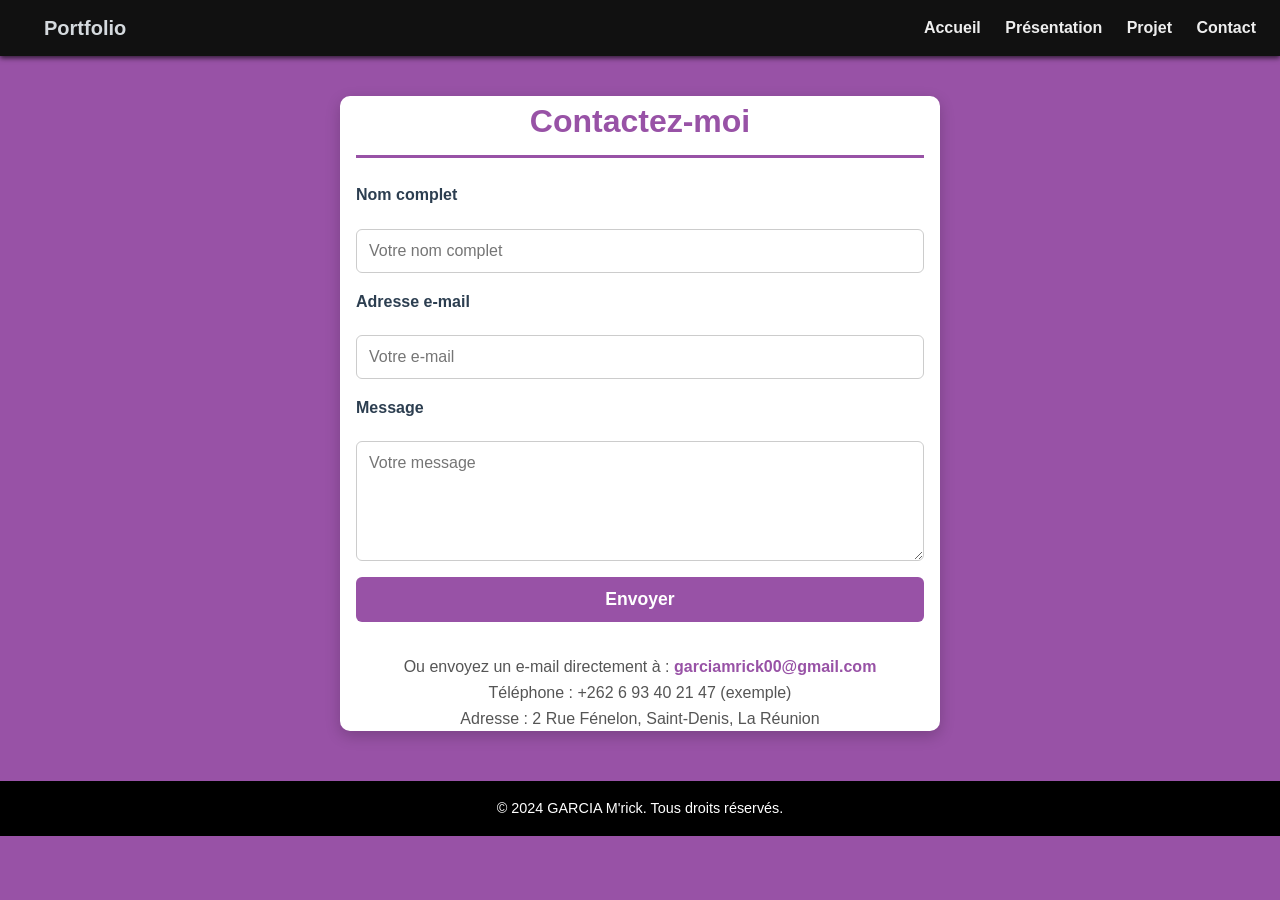
==== Contact.html @ 903a66be "Add files via upload" ====
<!DOCTYPE html>
<html lang="fr">
<head>
  <meta charset="UTF-8" />
  <meta name="viewport" content="width=device-width, initial-scale=1" />
  <title>Contact - Portfolio GARCIA M'rick</title>
  <link rel="icon" href="" />
  <style>
    /* Reset */
    * {
      box-sizing: border-box;
      margin: 0;
      padding: 0;
    }

    body {
      font-family: 'Segoe UI', Tahoma, Geneva, Verdana, sans-serif;
      background-color: #9852a6;
      color: #eee;
      line-height: 1.6;
    }

    /* Navbar */
    .navbar {
      position: fixed;
      top: 0;
      width: 100%;
      background-color: #111;
      display: flex;
      justify-content: space-between;
      align-items: center;
      padding: 0.75rem 1.5rem;
      box-shadow: 0 2px 5px rgba(0,0,0,0.7);
      z-index: 1000;
    }

    .navbar a {
      color: #eee;
      text-decoration: none;
      margin-left: 1.25rem;
      font-weight: 600;
      transition: color 0.3s ease;
    }

    .navbar a:hover,
    .navbar a:focus {
      color: #cfd5da;
      outline: none;
    }

    .navbar .brand {
      font-size: 1.25rem;
      font-weight: 700;
      color: #d5dade;
    }

    /* Container */
    main {
      max-width: 600px;
      margin: 6rem auto 2rem;
      padding: 0 1rem;
      background: white;
      border-radius: 10px;
      color: #2c3e50;
      box-shadow: 0 5px 15px rgba(0,0,0,0.2);
    }

    main h2 {
      text-align: center;
      margin-bottom: 1.5rem;
      font-size: 2rem;
      color: #9852a6;
      border-bottom: 3px solid #9852a6;
      padding-bottom: 0.5rem;
    }

    form {
      display: flex;
      flex-direction: column;
      gap: 1rem;
    }

    label {
      font-weight: 600;
      margin-bottom: 0.3rem;
    }

    input[type="text"],
    input[type="email"],
    textarea {
      padding: 0.75rem;
      border: 1px solid #ccc;
      border-radius: 6px;
      font-size: 1rem;
      resize: vertical;
      font-family: inherit;
    }

    textarea {
      min-height: 120px;
    }

    input[type="submit"] {
      background-color: #9852a6;
      color: white;
      border: none;
      padding: 0.75rem;
      font-size: 1.1rem;
      font-weight: 700;
      border-radius: 6px;
      cursor: pointer;
      transition: background-color 0.3s ease;
    }

    input[type="submit"]:hover,
    input[type="submit"]:focus {
      background-color: #7a3d81;
      outline: none;
    }

    /* Contact info */
    .contact-info {
      margin-top: 2rem;
      font-size: 1rem;
      color: #555;
      text-align: center;
    }

    .contact-info a {
      color: #9852a6;
      text-decoration: none;
      font-weight: 600;
    }

    .contact-info a:hover,
    .contact-info a:focus {
      text-decoration: underline;
    }

    /* Footer */
    footer {
      background-color: #000000;
      color: #ffffff;
      text-align: center;
      padding: 1rem;
      font-size: 0.9rem;
      margin-top: 50px;
    }

    /* Responsive */
    @media (max-width: 600px) {
      .navbar {
        flex-direction: column;
        align-items: flex-start;
      }
      .navbar a {
        margin: 0.5rem 0 0 0;
      }
      main {
        margin: 6rem 1rem 2rem;
      }
    }
  </style>
</head>
<body>
  <nav class="navbar" role="navigation" aria-label="Main navigation">
    <a href="index.html#home" class="brand">Portfolio</a>
    <div>
      <a href="index.html">Accueil</a>
      <a href="Presentation.html">Présentation</a>
      <a href="Projet.html">Projet</a>
      <a href="Contact.html" aria-current="page">Contact</a>
    </div>
  </nav>

  <main>
    <h2>Contactez-moi</h2>
    <form action="mailto:garciamrick00@gmail.com" method="post" enctype="text/plain" novalidate>
      <label for="name">Nom complet</label>
      <input type="text" id="name" name="name" placeholder="Votre nom complet" required />

      <label for="email">Adresse e-mail</label>
      <input type="email" id="email" name="email" placeholder="Votre e-mail" required />

      <label for="message">Message</label>
      <textarea id="message" name="message" placeholder="Votre message" required></textarea>

      <input type="submit" value="Envoyer" />
    </form>

    <div class="contact-info">
      <p>Ou envoyez un e-mail directement à : <a href="mailto:garciamrick00@gmail.com">garciamrick00@gmail.com</a></p>
      <p>Téléphone : +262 6 93 40 21 47 (exemple)</p>
      <p>Adresse : 2 Rue Fénelon, Saint-Denis, La Réunion</p>
    </div>
  </main>

  <footer>
    &copy; 2024 GARCIA M'rick. Tous droits réservés.
  </footer>
</body>
</html>
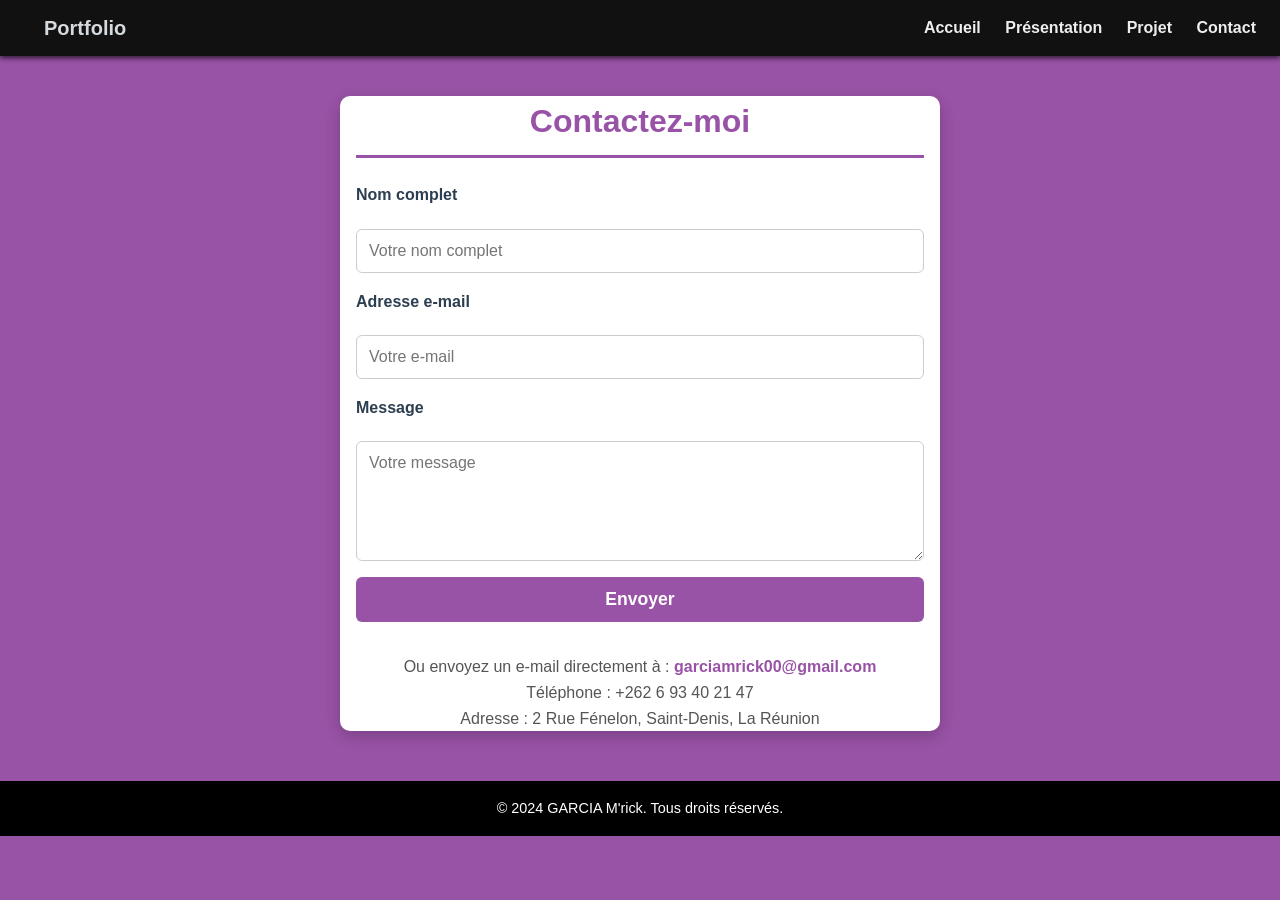
==== commit 32a5ba81: "Update Contact.html" ====
--- a/Contact.html
+++ b/Contact.html
@@ -190,7 +190,7 @@
 
     <div class="contact-info">
       <p>Ou envoyez un e-mail directement à : <a href="mailto:garciamrick00@gmail.com">garciamrick00@gmail.com</a></p>
-      <p>Téléphone : +262 6 93 40 21 47 (exemple)</p>
+      <p>Téléphone : +262 6 93 40 21 47 </p>
       <p>Adresse : 2 Rue Fénelon, Saint-Denis, La Réunion</p>
     </div>
   </main>
@@ -199,4 +199,5 @@
     &copy; 2024 GARCIA M'rick. Tous droits réservés.
   </footer>
 </body>
-</html>+
+</html>
